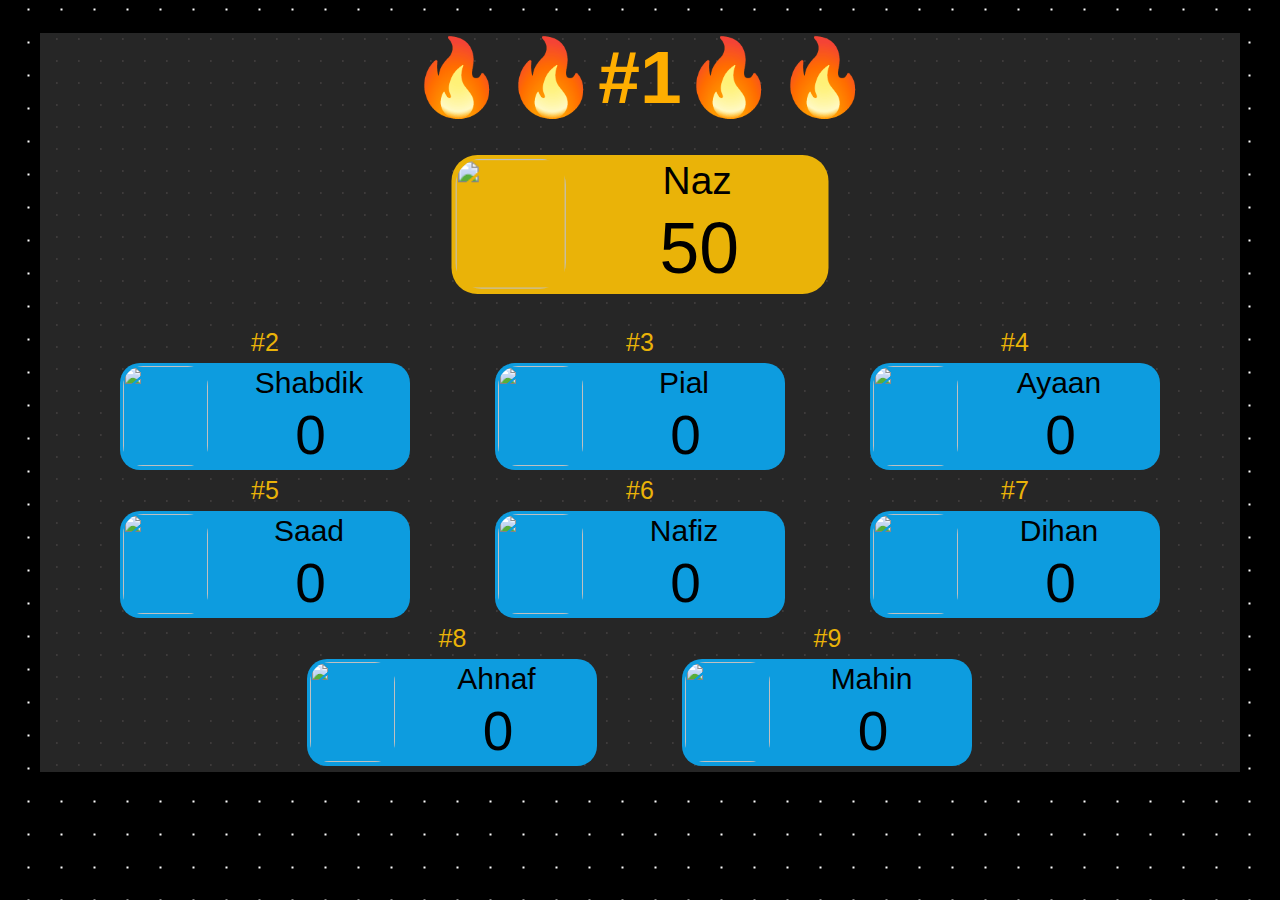
==== index.html @ 7ece140f "init" ====
<!DOCTYPE html>
<html lang="en">

<head>
    <meta charset="UTF-8">
    <meta name="viewport" content="width=device-width, initial-scale=1.0">
    <title>Students Leaderboard!</title>
    <link rel="stylesheet" href="style.css">
    <link rel="shortcut icon"
        href="https://icons.veryicon.com/png/o/system/crm-android-app-icon/app-icon-leaderboard.png"
        type="image/x-icon">
</head>

<body>
    <div id="main">
        <div id="leader">
            <h1 style="color: rgb(255, 174, 0); font-size: 75px; margin: 0;">🔥🔥#1🔥🔥</h1>
            <div class="card" id="card_0">
                <img style="overflow: hidden; margin: 3px; float: left;height: 100px; width: 85px; border-radius: 20px; background-size: cover; background-image: url('')"
                    id="img_0">
                <div class="card_content">
                    <center>
                        <div class="studentName" id="name_0">Loading...</div>
                        <div class="studentScore" id="score_0">...</div>
                    </center>
                </div>
            </div>
        </div>
        <div id="ranking"></div>
    </div>
</body>
<script src="script.js"></script>

</html>
---- style.css ----
@import url("https://fonts.cdnfonts.com/css/draft-b");
* {
  font-family: "Draft B ", sans-serif;
}
body {
  --dot-bg: black;
  --dot-color: rgb(255, 255, 255);
  --dot-size: 2px;
  --dot-space: 33px;
  background: linear-gradient(
        90deg,
        var(--dot-bg) calc(var(--dot-space) - var(--dot-size)),
        transparent 1%
      )
      center / var(--dot-space) var(--dot-space),
    linear-gradient(
        var(--dot-bg) calc(var(--dot-space) - var(--dot-size)),
        transparent 1%
      )
      center / var(--dot-space) var(--dot-space),
    var(--dot-color);
  display: flex;
  align-items: center;
  justify-content: center;
}
#main {
  height: 100%;
  width: 95%;
  margin-top: 25px;

  --dot-bg: #262626;
  --dot-color: rgb(119, 108, 108);
  --dot-size: 1px;
  --dot-space: 22px;
  background: linear-gradient(
        90deg,
        var(--dot-bg) calc(var(--dot-space) - var(--dot-size)),
        transparent 1%
      )
      center / var(--dot-space) var(--dot-space),
    linear-gradient(
        var(--dot-bg) calc(var(--dot-space) - var(--dot-size)),
        transparent 6%
      )
      center / var(--dot-space) var(--dot-space),
    var(--dot-color);
}
.card {
  float: right;
  margin: 6px;
  height: 107px;
  width: 290px;
  background-color: #0d9cdf;
  border-radius: 20px;
}

.studentName {
  font-size: 30px;
  margin: 3px;
}

.studentScore {
  font-size: 55px;
  display: flex;
  align-items: center;
  justify-content: center;
  font-family: "Draft B 425", sans-serif;
  margin-bottom: 10000px;
}

.rank {
  font-size: 25px;
  margin: 0;
  color: #eab308;
  display: flex;
  align-items: center;
  justify-content: center;
}
.box {
  width: 375px;
  display: flex;
  justify-items: baseline;
  flex-direction: column;
  align-items: center;
}

#card_0 {
  margin: 65px;
  scale: 1.3;
  background-color: #eab308;
  margin: 50px;
}
#ranking {
  display: flex;
  align-items: center;
  width: 900px;
  min-height: 200px;
  max-height: 600px;
  flex-direction: row;
  flex-wrap: wrap;
  justify-content: center;
  width: 100%;
  align-content: space-around;
}
#leader {
  display: flex;
  flex-direction: column;
  align-items: center;
}
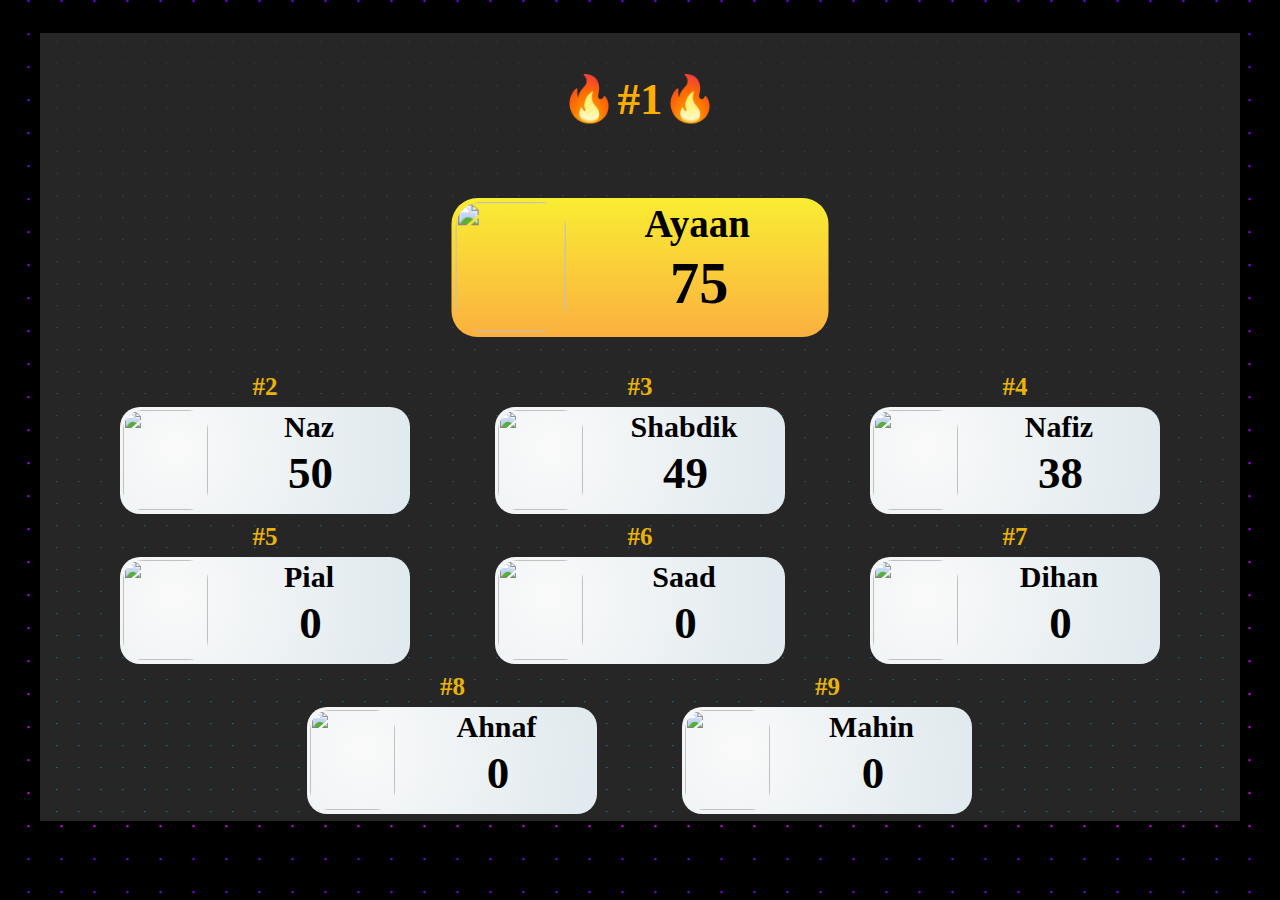
==== commit a11fb417: "Fixed Mobile UI" ====
--- a/index.html
+++ b/index.html
@@ -14,7 +14,7 @@
 <body>
     <div id="main">
         <div id="leader">
-            <h1 style="color: rgb(255, 174, 0); font-size: 75px; margin: 0;">🔥🔥#1🔥🔥</h1>
+            <h1 id="leaderRank">🔥#1🔥</h1>
             <div class="card" id="card_0">
                 <img style="overflow: hidden; margin: 3px; float: left;height: 100px; width: 85px; border-radius: 20px; background-size: cover; background-image: url('')"
                     id="img_0">
--- a/style.css
+++ b/style.css
@@ -1,10 +1,16 @@
-@import url("https://fonts.cdnfonts.com/css/draft-b");
+@font-face {
+  font-family: "Draft B";
+  src: local("Draft B"),
+    url("https://cdn.glitch.com/ca14c34e-946f-4b20-9201-046247f86b13%2FDraft_B_Regular.otf?v=1627371890360")
+      format("woff");
+}
 * {
-  font-family: "Draft B ", sans-serif;
+  font-family: Draft B;
+  font-weight: 700;
 }
 body {
   --dot-bg: black;
-  --dot-color: rgb(255, 255, 255);
+  --dot-color: linear-gradient(#7f00ff, #e100ff);
   --dot-size: 2px;
   --dot-space: 33px;
   background: linear-gradient(
@@ -22,14 +28,18 @@
   display: flex;
   align-items: center;
   justify-content: center;
+  flex-direction: column;
 }
 #main {
   height: 100%;
   width: 95%;
   margin-top: 25px;
-
+  display: flex;
+  align-items: center;
+  justify-content: center;
+  flex-direction: column;
   --dot-bg: #262626;
-  --dot-color: rgb(119, 108, 108);
+  --dot-color: linear-gradient(#2d388a, #00aeef);
   --dot-size: 1px;
   --dot-space: 22px;
   background: linear-gradient(
@@ -50,7 +60,11 @@
   margin: 6px;
   height: 107px;
   width: 290px;
-  background-color: #0d9cdf;
+  background-image: radial-gradient(
+    circle at 18.7% 37.8%,
+    rgb(250, 250, 250) 0%,
+    rgb(225, 234, 238) 90%
+  );
   border-radius: 20px;
 }
 
@@ -60,12 +74,10 @@
 }
 
 .studentScore {
-  font-size: 55px;
+  font-size: 45px;
   display: flex;
   align-items: center;
   justify-content: center;
-  font-family: "Draft B 425", sans-serif;
-  margin-bottom: 10000px;
 }
 
 .rank {
@@ -75,6 +87,7 @@
   display: flex;
   align-items: center;
   justify-content: center;
+  flex-direction: column;
 }
 .box {
   width: 375px;
@@ -87,15 +100,14 @@
 #card_0 {
   margin: 65px;
   scale: 1.3;
-  background-color: #eab308;
+  background-image: linear-gradient(#f9ed32, #fbb040);
   margin: 50px;
 }
 #ranking {
   display: flex;
   align-items: center;
   width: 900px;
-  min-height: 200px;
-  max-height: 600px;
+  min-height: 450px;
   flex-direction: row;
   flex-wrap: wrap;
   justify-content: center;
@@ -107,3 +119,8 @@
   flex-direction: column;
   align-items: center;
 }
+#leaderRank {
+  color: rgb(255, 174, 0);
+  font-size: 5vh;
+  padding: 1vh;
+}
